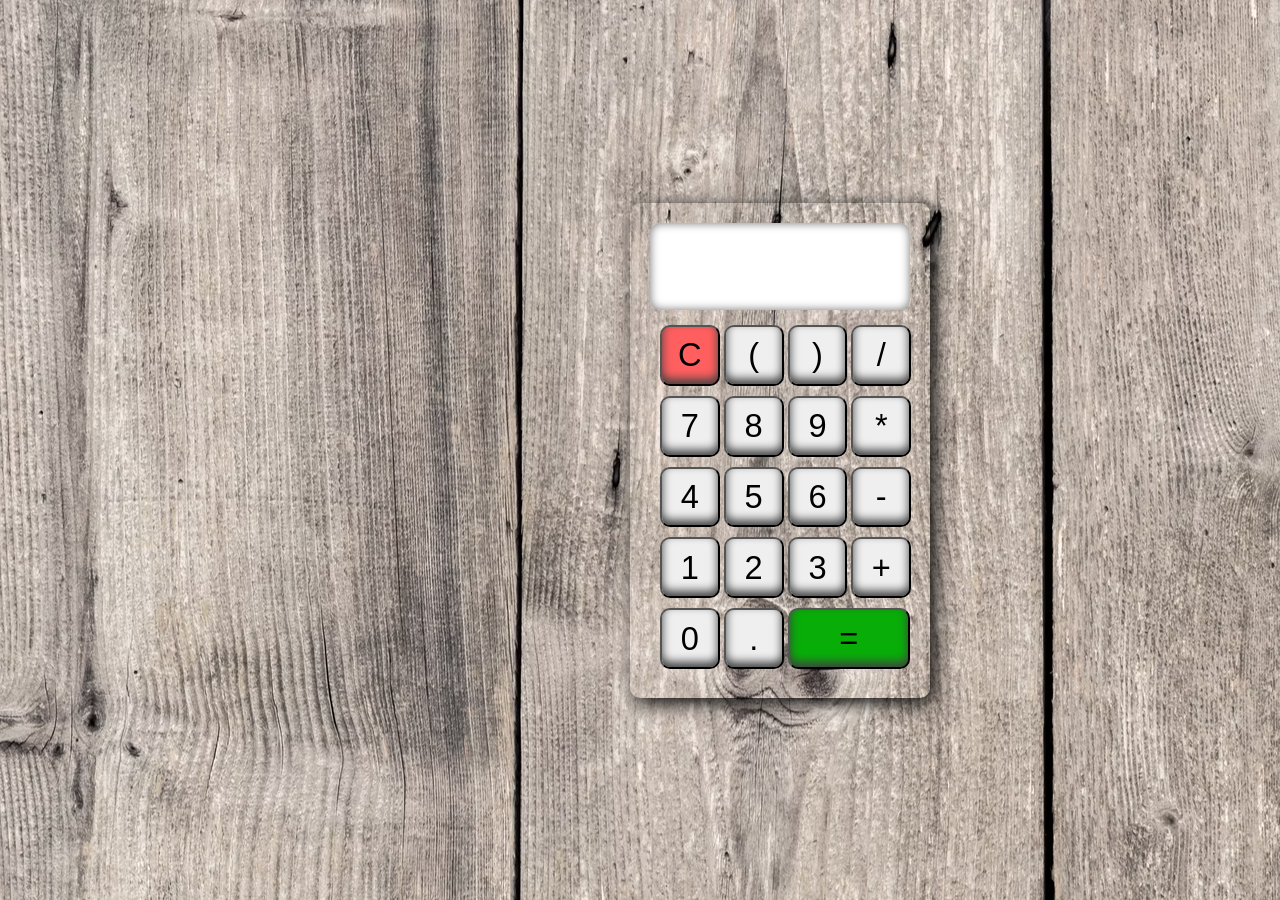
==== index.html @ e7f083d1 "Initial commit" ====
<!DOCTYPE html>
<html lang="en">
<head>
    <meta charset="UTF-8">
    <meta http-equiv="X-UA-Compatible" content="IE=edge">
    <meta name="viewport" content="width=device-width, initial-scale=1.0">
    <title>Calculatrice</title>
    <link rel="stylesheet" href="style.css">
</head>
<body>
    <div class="calculatrice">
        <div class="ecran">
            <p></p>
        </div>
        <div class="content">
            <div class="button">
                <button id="C" data-key = "8">C</button>
                <button data-key = "53">(</button>
                <button data-key = "219">)</button>
                <button data-key = "111">/</button>
                <button data-key = "103">7</button>
                <button data-key = "104">8</button>
                <button data-key = "105">9</button>
                <button data-key = "106">*</button>
                <button data-key = "100">4</button>
                <button data-key = "101">5</button>
                <button data-key = "102">6</button>
                <button data-key = "109">-</button>
                <button data-key = "97">1</button>
                <button data-key = "98">2</button>
                <button data-key = "99">3</button>
                <button data-key = "107">+</button>
                <button data-key = "96">0</button>
                <button data-key = "110">.</button>
                <button id="egale" data-key = "13">=</button>
            </div>
        </div>
    </div>
    
    <script src="script.js"></script>
</body>
</html>
---- style.css ----
* {
  margin: 0;
  padding: 0;
  -webkit-box-sizing: border-box;
          box-sizing: border-box;
}

body {
  display: -webkit-box;
  display: -ms-flexbox;
  display: flex;
  -webkit-box-align: center;
      -ms-flex-align: center;
          align-items: center;
  -webkit-box-pack: center;
      -ms-flex-pack: center;
          justify-content: center;
  background: url("./photo-1506508618093-6fe5ce3def4c.avif") center;
  height: 100vh;
  width: 100vw;
}

.calculatrice {
  position: relative;
  background: url("https://images.pexels.com/photos/2387793/pexels-photo-2387793.jpeg?cs=srgb&dl=pexels-adrien-olichon-2387793.jpg&fm=jpg");
  padding: 20px;
  height: 55vh;
  min-height: 300px;
  width: 18vw;
  min-width: 300px;
  border-radius: 10px;
  display: -webkit-box;
  display: -ms-flexbox;
  display: flex;
  -webkit-box-orient: vertical;
  -webkit-box-direction: normal;
      -ms-flex-direction: column;
          flex-direction: column;
  -webkit-box-shadow: 5px 5px 20px  black;
          box-shadow: 5px 5px 20px  black;
  left: 140px;
}

.calculatrice .ecran {
  height: 20%;
  background: white;
  border-radius: 10px;
  display: -webkit-box;
  display: -ms-flexbox;
  display: flex;
  -webkit-box-pack: end;
      -ms-flex-pack: end;
          justify-content: end;
  -webkit-box-align: end;
      -ms-flex-align: end;
          align-items: flex-end;
  padding: 5px 20px;
  font-size: 2.5em;
  overflow: hidden;
  -webkit-box-shadow: inset 0px 0px 10px #6e6e6e;
          box-shadow: inset 0px 0px 10px #6e6e6e;
}

.calculatrice .content {
  width: 100%;
  height: 80%;
  position: relative;
  margin: 10px;
}

.calculatrice .content .button {
  height: 100%;
}

.calculatrice .content .button button {
  width: 23%;
  height: 17.5%;
  font-size: calc(1em + 1.3vw);
  margin: 5px 0;
  -webkit-box-shadow: inset 0px -5px 10px #414141;
          box-shadow: inset 0px -5px 10px #414141;
  border-radius: 10px;
  cursor: pointer;
}

.calculatrice .content .button button:hover {
  background: #d8d8d8;
}

.calculatrice .content .button #egale {
  width: 47%;
  background: #08ad08;
}

.calculatrice .content .button #egale:hover {
  background: #0ebb0e;
}

.calculatrice .content .button #C {
  background: #ff5f5f;
}

.calculatrice .content .button #C:hover {
  background: #ff3131;
}
/*# sourceMappingURL=style.css.map */
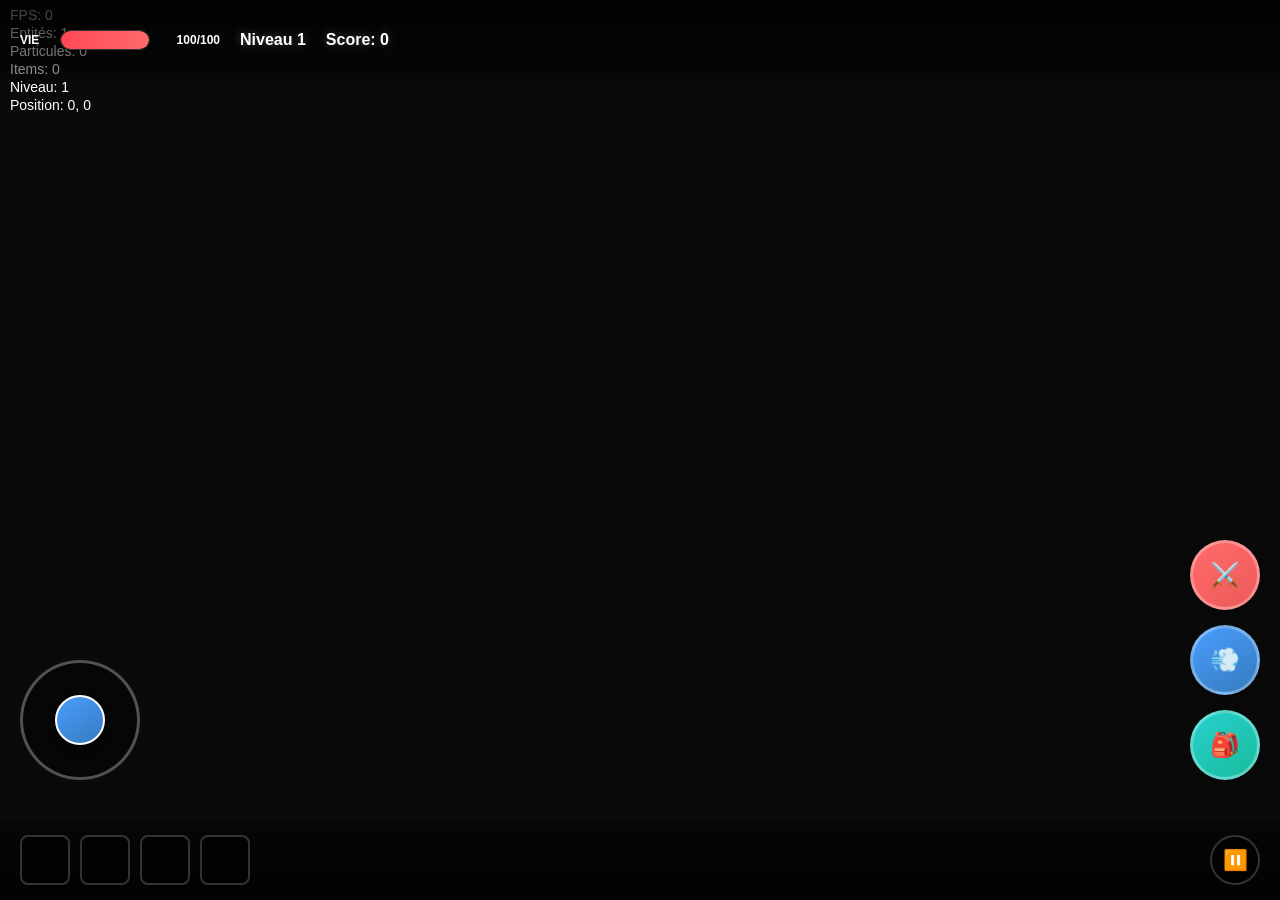
==== commit c504e815: "Refactor project to Dungeon Crawler mobile rogue-like game Co-authored-by: anthony.engels2259 <antho" ====
--- a/index.html
+++ b/index.html
@@ -1,42 +1,159 @@
 <!DOCTYPE html>
-<html lang="en">
+<html lang="fr">
 <head>
     <meta charset="UTF-8">
-    <meta http-equiv="X-UA-Compatible" content="IE=edge">
-    <meta name="viewport" content="width=device-width, initial-scale=1.0">
-    <title>Calculatrice</title>
+    <meta name="viewport" content="width=device-width, initial-scale=1.0, user-scalable=no">
+    <title>Dungeon Crawler - Rogue-like Mobile</title>
     <link rel="stylesheet" href="style.css">
+    <link rel="manifest" href="manifest.json">
+    <meta name="theme-color" content="#1a1a2e">
+    <meta name="apple-mobile-web-app-capable" content="yes">
+    <meta name="apple-mobile-web-app-status-bar-style" content="black-translucent">
 </head>
 <body>
-    <div class="calculatrice">
-        <div class="ecran">
-            <p></p>
+    <div id="gameContainer">
+        <!-- Écran de démarrage -->
+        <div id="startScreen" class="screen active">
+            <div class="menu-container">
+                <h1 class="game-title">DUNGEON CRAWLER</h1>
+                <p class="game-subtitle">Rogue-like Mobile Adventure</p>
+                <div class="menu-buttons">
+                    <button id="startBtn" class="menu-btn primary">Nouvelle Partie</button>
+                    <button id="continueBtn" class="menu-btn" style="display: none;">Continuer</button>
+                    <button id="settingsBtn" class="menu-btn">Paramètres</button>
+                    <button id="aboutBtn" class="menu-btn">À propos</button>
+                </div>
+            </div>
         </div>
-        <div class="content">
-            <div class="button">
-                <button id="C" data-key = "8">C</button>
-                <button data-key = "53">(</button>
-                <button data-key = "219">)</button>
-                <button data-key = "111">/</button>
-                <button data-key = "103">7</button>
-                <button data-key = "104">8</button>
-                <button data-key = "105">9</button>
-                <button data-key = "106">*</button>
-                <button data-key = "100">4</button>
-                <button data-key = "101">5</button>
-                <button data-key = "102">6</button>
-                <button data-key = "109">-</button>
-                <button data-key = "97">1</button>
-                <button data-key = "98">2</button>
-                <button data-key = "99">3</button>
-                <button data-key = "107">+</button>
-                <button data-key = "96">0</button>
-                <button data-key = "110">.</button>
-                <button id="egale" data-key = "13">=</button>
+
+        <!-- Écran de jeu principal -->
+        <div id="gameScreen" class="screen">
+            <div id="gameUI">
+                <!-- HUD supérieur -->
+                <div id="topHUD">
+                    <div id="healthBar" class="stat-bar">
+                        <div class="stat-label">VIE</div>
+                        <div class="bar-container">
+                            <div id="healthFill" class="bar-fill health"></div>
+                        </div>
+                        <div id="healthText" class="stat-text">100/100</div>
+                    </div>
+                    
+                    <div id="level" class="level-display">Niveau 1</div>
+                    
+                    <div id="score" class="score-display">Score: 0</div>
+                </div>
+
+                <!-- Canvas principal -->
+                <canvas id="gameCanvas"></canvas>
+
+                <!-- HUD inférieur -->
+                <div id="bottomHUD">
+                    <div id="inventory" class="inventory-container">
+                        <div class="inventory-slot" data-slot="0"></div>
+                        <div class="inventory-slot" data-slot="1"></div>
+                        <div class="inventory-slot" data-slot="2"></div>
+                        <div class="inventory-slot" data-slot="3"></div>
+                    </div>
+                    
+                    <div id="pauseBtn" class="control-btn">⏸️</div>
+                </div>
+
+                <!-- Contrôles tactiles -->
+                <div id="touchControls">
+                    <div id="joystick" class="joystick">
+                        <div id="joystickKnob" class="joystick-knob"></div>
+                    </div>
+                    
+                    <div id="actionButtons">
+                        <button id="attackBtn" class="action-btn">⚔️</button>
+                        <button id="dashBtn" class="action-btn">💨</button>
+                        <button id="useBtn" class="action-btn">🎒</button>
+                    </div>
+                </div>
+            </div>
+        </div>
+
+        <!-- Écran de pause -->
+        <div id="pauseScreen" class="screen overlay">
+            <div class="menu-container">
+                <h2>Pause</h2>
+                <div class="menu-buttons">
+                    <button id="resumeBtn" class="menu-btn primary">Reprendre</button>
+                    <button id="restartBtn" class="menu-btn">Recommencer</button>
+                    <button id="mainMenuBtn" class="menu-btn">Menu Principal</button>
+                </div>
+            </div>
+        </div>
+
+        <!-- Écran de Game Over -->
+        <div id="gameOverScreen" class="screen overlay">
+            <div class="menu-container">
+                <h2>Game Over</h2>
+                <div id="finalStats">
+                    <p>Score Final: <span id="finalScore">0</span></p>
+                    <p>Niveau Atteint: <span id="finalLevel">1</span></p>
+                    <p>Ennemis Vaincus: <span id="enemiesKilled">0</span></p>
+                </div>
+                <div class="menu-buttons">
+                    <button id="playAgainBtn" class="menu-btn primary">Rejouer</button>
+                    <button id="backToMenuBtn" class="menu-btn">Menu Principal</button>
+                </div>
+            </div>
+        </div>
+
+        <!-- Écran de niveau complété -->
+        <div id="levelCompleteScreen" class="screen overlay">
+            <div class="menu-container">
+                <h2>Niveau Terminé!</h2>
+                <div id="levelRewards">
+                    <p>Bonus de Score: <span id="levelBonus">0</span></p>
+                    <div id="itemReward" class="item-display"></div>
+                </div>
+                <div class="menu-buttons">
+                    <button id="nextLevelBtn" class="menu-btn primary">Niveau Suivant</button>
+                </div>
+            </div>
+        </div>
+
+        <!-- Écran des paramètres -->
+        <div id="settingsScreen" class="screen overlay">
+            <div class="menu-container">
+                <h2>Paramètres</h2>
+                <div class="settings-group">
+                    <label for="soundVolume">Volume des Sons</label>
+                    <input type="range" id="soundVolume" min="0" max="100" value="70">
+                </div>
+                <div class="settings-group">
+                    <label for="musicVolume">Volume de la Musique</label>
+                    <input type="range" id="musicVolume" min="0" max="100" value="50">
+                </div>
+                <div class="settings-group">
+                    <label for="graphicsQuality">Qualité Graphique</label>
+                    <select id="graphicsQuality">
+                        <option value="low">Basse</option>
+                        <option value="medium" selected>Moyenne</option>
+                        <option value="high">Haute</option>
+                    </select>
+                </div>
+                <div class="menu-buttons">
+                    <button id="saveSettingsBtn" class="menu-btn primary">Sauvegarder</button>
+                    <button id="cancelSettingsBtn" class="menu-btn">Annuler</button>
+                </div>
             </div>
         </div>
     </div>
-    
-    <script src="script.js"></script>
+
+    <!-- Chargement des scripts -->
+    <script src="js/utils.js"></script>
+    <script src="js/input.js"></script>
+    <script src="js/audio.js"></script>
+    <script src="js/particles.js"></script>
+    <script src="js/entities.js"></script>
+    <script src="js/items.js"></script>
+    <script src="js/dungeon.js"></script>
+    <script src="js/ui.js"></script>
+    <script src="js/game.js"></script>
+    <script src="js/main.js"></script>
 </body>
 </html>
--- a/style.css
+++ b/style.css
@@ -1,106 +1,514 @@
+/* Reset et base */
 * {
-  margin: 0;
-  padding: 0;
-  -webkit-box-sizing: border-box;
-          box-sizing: border-box;
+    margin: 0;
+    padding: 0;
+    box-sizing: border-box;
+    -webkit-tap-highlight-color: transparent;
 }
 
 body {
-  display: -webkit-box;
-  display: -ms-flexbox;
-  display: flex;
-  -webkit-box-align: center;
-      -ms-flex-align: center;
-          align-items: center;
-  -webkit-box-pack: center;
-      -ms-flex-pack: center;
-          justify-content: center;
-  background: url("./photo-1506508618093-6fe5ce3def4c.avif") center;
-  height: 100vh;
-  width: 100vw;
-}
-
-.calculatrice {
-  position: relative;
-  background: url("https://images.pexels.com/photos/2387793/pexels-photo-2387793.jpeg?cs=srgb&dl=pexels-adrien-olichon-2387793.jpg&fm=jpg");
-  padding: 20px;
-  height: 55vh;
-  min-height: 300px;
-  width: 18vw;
-  min-width: 300px;
-  border-radius: 10px;
-  display: -webkit-box;
-  display: -ms-flexbox;
-  display: flex;
-  -webkit-box-orient: vertical;
-  -webkit-box-direction: normal;
-      -ms-flex-direction: column;
-          flex-direction: column;
-  -webkit-box-shadow: 5px 5px 20px  black;
-          box-shadow: 5px 5px 20px  black;
-  left: 140px;
-}
-
-.calculatrice .ecran {
-  height: 20%;
-  background: white;
-  border-radius: 10px;
-  display: -webkit-box;
-  display: -ms-flexbox;
-  display: flex;
-  -webkit-box-pack: end;
-      -ms-flex-pack: end;
-          justify-content: end;
-  -webkit-box-align: end;
-      -ms-flex-align: end;
-          align-items: flex-end;
-  padding: 5px 20px;
-  font-size: 2.5em;
-  overflow: hidden;
-  -webkit-box-shadow: inset 0px 0px 10px #6e6e6e;
-          box-shadow: inset 0px 0px 10px #6e6e6e;
-}
-
-.calculatrice .content {
-  width: 100%;
-  height: 80%;
-  position: relative;
-  margin: 10px;
-}
-
-.calculatrice .content .button {
-  height: 100%;
-}
-
-.calculatrice .content .button button {
-  width: 23%;
-  height: 17.5%;
-  font-size: calc(1em + 1.3vw);
-  margin: 5px 0;
-  -webkit-box-shadow: inset 0px -5px 10px #414141;
-          box-shadow: inset 0px -5px 10px #414141;
-  border-radius: 10px;
-  cursor: pointer;
-}
-
-.calculatrice .content .button button:hover {
-  background: #d8d8d8;
-}
-
-.calculatrice .content .button #egale {
-  width: 47%;
-  background: #08ad08;
-}
-
-.calculatrice .content .button #egale:hover {
-  background: #0ebb0e;
-}
-
-.calculatrice .content .button #C {
-  background: #ff5f5f;
-}
-
-.calculatrice .content .button #C:hover {
-  background: #ff3131;
-}
-/*# sourceMappingURL=style.css.map */+    font-family: 'Arial', sans-serif;
+    background: linear-gradient(135deg, #1a1a2e 0%, #16213e 50%, #0f1419 100%);
+    overflow: hidden;
+    user-select: none;
+    -webkit-user-select: none;
+    -moz-user-select: none;
+    -ms-user-select: none;
+    position: fixed;
+    width: 100vw;
+    height: 100vh;
+}
+
+#gameContainer {
+    position: relative;
+    width: 100vw;
+    height: 100vh;
+    overflow: hidden;
+}
+
+/* Screens Management */
+.screen {
+    position: absolute;
+    top: 0;
+    left: 0;
+    width: 100%;
+    height: 100%;
+    display: none;
+    justify-content: center;
+    align-items: center;
+}
+
+.screen.active {
+    display: flex;
+}
+
+.screen.overlay {
+    background: rgba(0, 0, 0, 0.8);
+    backdrop-filter: blur(5px);
+}
+
+/* Menu Styling */
+.menu-container {
+    background: linear-gradient(145deg, #1e1e3f 0%, #2a2a5a 100%);
+    border: 2px solid #4a4a7a;
+    border-radius: 20px;
+    padding: 40px;
+    text-align: center;
+    box-shadow: 0 20px 40px rgba(0, 0, 0, 0.6);
+    max-width: 90vw;
+    max-height: 90vh;
+    overflow-y: auto;
+}
+
+.game-title {
+    font-size: clamp(2rem, 8vw, 4rem);
+    color: #ff6b6b;
+    text-shadow: 0 0 20px rgba(255, 107, 107, 0.5);
+    margin-bottom: 10px;
+    font-weight: bold;
+    letter-spacing: 2px;
+}
+
+.game-subtitle {
+    font-size: clamp(0.9rem, 3vw, 1.2rem);
+    color: #a0a0ff;
+    margin-bottom: 30px;
+    opacity: 0.8;
+}
+
+.menu-buttons {
+    display: flex;
+    flex-direction: column;
+    gap: 15px;
+    min-width: 250px;
+}
+
+.menu-btn {
+    padding: 15px 30px;
+    font-size: 16px;
+    border: none;
+    border-radius: 12px;
+    background: linear-gradient(145deg, #3a3a6a 0%, #2a2a5a 100%);
+    color: white;
+    cursor: pointer;
+    transition: all 0.3s ease;
+    border: 2px solid transparent;
+    font-weight: 500;
+}
+
+.menu-btn:hover, .menu-btn:active {
+    background: linear-gradient(145deg, #4a4a7a 0%, #3a3a6a 100%);
+    transform: translateY(-2px);
+    box-shadow: 0 5px 15px rgba(0, 0, 0, 0.3);
+}
+
+.menu-btn.primary {
+    background: linear-gradient(145deg, #ff6b6b 0%, #ee5a5a 100%);
+    border-color: #ff8888;
+}
+
+.menu-btn.primary:hover, .menu-btn.primary:active {
+    background: linear-gradient(145deg, #ff8888 0%, #ff6b6b 100%);
+}
+
+/* Game Screen */
+#gameScreen {
+    display: block;
+    background: #0f0f1f;
+}
+
+#gameUI {
+    position: relative;
+    width: 100%;
+    height: 100%;
+    display: flex;
+    flex-direction: column;
+}
+
+/* HUD */
+#topHUD {
+    position: absolute;
+    top: 0;
+    left: 0;
+    right: 0;
+    height: 80px;
+    background: linear-gradient(180deg, rgba(0, 0, 0, 0.8) 0%, rgba(0, 0, 0, 0.4) 100%);
+    display: flex;
+    align-items: center;
+    padding: 10px 20px;
+    z-index: 100;
+    gap: 20px;
+}
+
+#bottomHUD {
+    position: absolute;
+    bottom: 0;
+    left: 0;
+    right: 0;
+    height: 80px;
+    background: linear-gradient(0deg, rgba(0, 0, 0, 0.8) 0%, rgba(0, 0, 0, 0.4) 100%);
+    display: flex;
+    align-items: center;
+    justify-content: space-between;
+    padding: 10px 20px;
+    z-index: 100;
+}
+
+/* Health Bar */
+.stat-bar {
+    display: flex;
+    align-items: center;
+    gap: 10px;
+    flex: 1;
+    max-width: 200px;
+}
+
+.stat-label {
+    font-size: 12px;
+    color: #fff;
+    font-weight: bold;
+    min-width: 30px;
+}
+
+.bar-container {
+    flex: 1;
+    height: 20px;
+    background: rgba(0, 0, 0, 0.6);
+    border-radius: 10px;
+    overflow: hidden;
+    border: 1px solid #333;
+}
+
+.bar-fill {
+    height: 100%;
+    transition: width 0.3s ease;
+    border-radius: 10px;
+}
+
+.bar-fill.health {
+    background: linear-gradient(90deg, #ff4757 0%, #ff6b6b 100%);
+    box-shadow: 0 0 10px rgba(255, 107, 107, 0.5);
+}
+
+.stat-text {
+    font-size: 12px;
+    color: #fff;
+    font-weight: bold;
+    min-width: 60px;
+    text-align: right;
+}
+
+/* Level and Score */
+.level-display, .score-display {
+    font-size: 16px;
+    color: #fff;
+    font-weight: bold;
+    text-shadow: 0 0 10px rgba(255, 255, 255, 0.3);
+}
+
+/* Canvas */
+#gameCanvas {
+    position: absolute;
+    top: 0;
+    left: 0;
+    width: 100%;
+    height: 100%;
+    background: #0a0a0a;
+    touch-action: none;
+}
+
+/* Inventory */
+.inventory-container {
+    display: flex;
+    gap: 10px;
+}
+
+.inventory-slot {
+    width: 50px;
+    height: 50px;
+    background: rgba(0, 0, 0, 0.6);
+    border: 2px solid #333;
+    border-radius: 8px;
+    display: flex;
+    align-items: center;
+    justify-content: center;
+    position: relative;
+    transition: all 0.3s ease;
+}
+
+.inventory-slot.has-item {
+    border-color: #4a9eff;
+    background: rgba(74, 158, 255, 0.2);
+}
+
+.inventory-slot.selected {
+    border-color: #ff6b6b;
+    background: rgba(255, 107, 107, 0.2);
+}
+
+/* Control Button */
+.control-btn {
+    width: 50px;
+    height: 50px;
+    background: rgba(0, 0, 0, 0.6);
+    border: 2px solid #333;
+    border-radius: 50%;
+    display: flex;
+    align-items: center;
+    justify-content: center;
+    font-size: 20px;
+    cursor: pointer;
+    transition: all 0.3s ease;
+}
+
+.control-btn:hover, .control-btn:active {
+    background: rgba(255, 255, 255, 0.1);
+    border-color: #4a9eff;
+}
+
+/* Touch Controls */
+#touchControls {
+    position: absolute;
+    bottom: 100px;
+    left: 0;
+    right: 0;
+    height: calc(100vh - 200px);
+    pointer-events: none;
+    z-index: 50;
+}
+
+#joystick {
+    position: absolute;
+    bottom: 20px;
+    left: 20px;
+    width: 120px;
+    height: 120px;
+    background: rgba(0, 0, 0, 0.4);
+    border: 3px solid rgba(255, 255, 255, 0.3);
+    border-radius: 50%;
+    pointer-events: all;
+    touch-action: none;
+}
+
+.joystick-knob {
+    position: absolute;
+    top: 50%;
+    left: 50%;
+    width: 50px;
+    height: 50px;
+    background: linear-gradient(145deg, #4a9eff 0%, #357abd 100%);
+    border: 2px solid #fff;
+    border-radius: 50%;
+    transform: translate(-50%, -50%);
+    transition: all 0.1s ease;
+    box-shadow: 0 4px 8px rgba(0, 0, 0, 0.3);
+}
+
+#actionButtons {
+    position: absolute;
+    bottom: 20px;
+    right: 20px;
+    display: flex;
+    flex-direction: column;
+    gap: 15px;
+    pointer-events: all;
+}
+
+.action-btn {
+    width: 70px;
+    height: 70px;
+    background: linear-gradient(145deg, #ff6b6b 0%, #ee5a5a 100%);
+    border: 3px solid rgba(255, 255, 255, 0.3);
+    border-radius: 50%;
+    font-size: 24px;
+    cursor: pointer;
+    transition: all 0.2s ease;
+    display: flex;
+    align-items: center;
+    justify-content: center;
+    touch-action: manipulation;
+    user-select: none;
+    box-shadow: 0 4px 12px rgba(0, 0, 0, 0.4);
+}
+
+.action-btn:active {
+    transform: scale(0.95);
+    box-shadow: 0 2px 6px rgba(0, 0, 0, 0.4);
+}
+
+.action-btn:nth-child(2) {
+    background: linear-gradient(145deg, #4a9eff 0%, #357abd 100%);
+}
+
+.action-btn:nth-child(3) {
+    background: linear-gradient(145deg, #26d0ce 0%, #1abc9c 100%);
+}
+
+/* Settings */
+.settings-group {
+    margin-bottom: 20px;
+    text-align: left;
+}
+
+.settings-group label {
+    display: block;
+    color: #fff;
+    margin-bottom: 8px;
+    font-weight: 500;
+}
+
+.settings-group input[type="range"] {
+    width: 100%;
+    height: 6px;
+    background: #333;
+    border-radius: 3px;
+    outline: none;
+    -webkit-appearance: none;
+}
+
+.settings-group input[type="range"]::-webkit-slider-thumb {
+    -webkit-appearance: none;
+    width: 20px;
+    height: 20px;
+    background: #4a9eff;
+    border-radius: 50%;
+    cursor: pointer;
+}
+
+.settings-group select {
+    width: 100%;
+    padding: 10px;
+    border: 2px solid #333;
+    border-radius: 8px;
+    background: #1e1e3f;
+    color: #fff;
+    font-size: 16px;
+}
+
+/* Stats Display */
+#finalStats, #levelRewards {
+    margin: 20px 0;
+    padding: 20px;
+    background: rgba(255, 255, 255, 0.1);
+    border-radius: 12px;
+    border: 1px solid rgba(255, 255, 255, 0.2);
+}
+
+#finalStats p, #levelRewards p {
+    color: #fff;
+    margin: 10px 0;
+    font-size: 16px;
+}
+
+#finalStats span, #levelRewards span {
+    color: #4a9eff;
+    font-weight: bold;
+}
+
+.item-display {
+    margin-top: 15px;
+    padding: 15px;
+    background: rgba(74, 158, 255, 0.2);
+    border: 2px solid #4a9eff;
+    border-radius: 8px;
+    text-align: center;
+    color: #fff;
+}
+
+/* Responsive Design */
+@media (max-width: 480px) {
+    .menu-container {
+        padding: 20px;
+        margin: 10px;
+    }
+    
+    .game-title {
+        font-size: 2.5rem;
+    }
+    
+    #topHUD, #bottomHUD {
+        height: 60px;
+        padding: 5px 15px;
+    }
+    
+    .inventory-slot {
+        width: 40px;
+        height: 40px;
+    }
+    
+    .control-btn {
+        width: 40px;
+        height: 40px;
+        font-size: 16px;
+    }
+    
+    #joystick {
+        width: 100px;
+        height: 100px;
+    }
+    
+    .joystick-knob {
+        width: 40px;
+        height: 40px;
+    }
+    
+    .action-btn {
+        width: 60px;
+        height: 60px;
+        font-size: 20px;
+    }
+}
+
+@media (max-height: 600px) {
+    .menu-container {
+        padding: 15px;
+        max-height: 95vh;
+    }
+    
+    .game-title {
+        font-size: 2rem;
+        margin-bottom: 5px;
+    }
+    
+    .game-subtitle {
+        margin-bottom: 15px;
+    }
+    
+    .menu-btn {
+        padding: 12px 25px;
+        font-size: 14px;
+    }
+}
+
+/* Animations */
+@keyframes fadeIn {
+    from { opacity: 0; transform: scale(0.9); }
+    to { opacity: 1; transform: scale(1); }
+}
+
+@keyframes slideUp {
+    from { transform: translateY(30px); opacity: 0; }
+    to { transform: translateY(0); opacity: 1; }
+}
+
+@keyframes pulse {
+    0%, 100% { transform: scale(1); }
+    50% { transform: scale(1.05); }
+}
+
+.screen.active .menu-container {
+    animation: fadeIn 0.3s ease-out;
+}
+
+.menu-btn {
+    animation: slideUp 0.3s ease-out forwards;
+}
+
+.menu-btn:nth-child(1) { animation-delay: 0.1s; }
+.menu-btn:nth-child(2) { animation-delay: 0.2s; }
+.menu-btn:nth-child(3) { animation-delay: 0.3s; }
+.menu-btn:nth-child(4) { animation-delay: 0.4s; }
+
+.action-btn:active {
+    animation: pulse 0.2s ease-out;
+}
